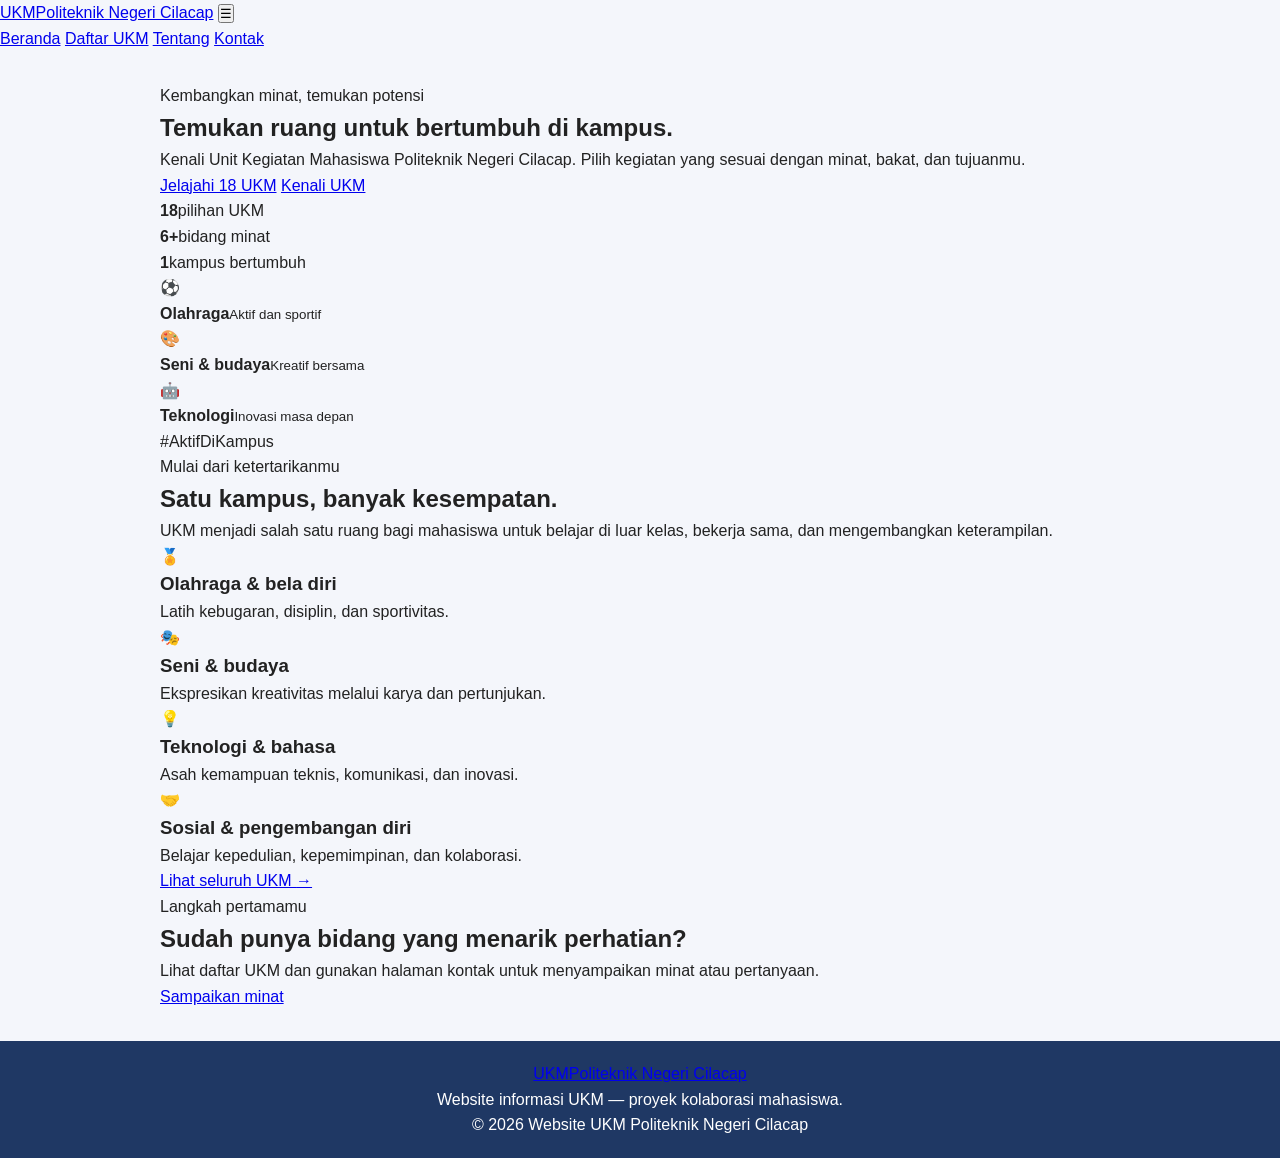
==== index.html @ 3d3fce13 "menambah halaman awal web UKM PNC" ====
<!doctype html>
<html lang="id">

<head>
  <meta charset="UTF-8">
  <meta name="viewport" content="width=device-width, initial-scale=1.0">
  <meta name="description" content="Informasi Unit Kegiatan Mahasiswa Politeknik Negeri Cilacap.">
  <title>UKM Politeknik Negeri Cilacap</title>
  <link rel="stylesheet" href="css/style.css">
</head>

<body>
  <header class="site-header">
    <a class="brand" href="index.html"><span class="brand-mark">UKM</span><span>Politeknik Negeri Cilacap</span></a>
    <button class="menu-toggle" id="menu-toggle" type="button" aria-label="Buka menu" aria-expanded="false">☰</button>
    <nav class="navigation" id="navigation">
      <a class="active" href="index.html">Beranda</a>
      <a href="ukm.html">Daftar UKM</a>
      <a href="tentang.html">Tentang</a>
      <a href="kontak.html">Kontak</a>
    </nav>
  </header>

  <main>
    <section class="hero">
      <div class="hero-content">
        <p class="eyebrow">Kembangkan minat, temukan potensi</p>
        <h1>Temukan ruang untuk <span>bertumbuh</span> di kampus.</h1>
        <p class="hero-description">Kenali Unit Kegiatan Mahasiswa Politeknik Negeri Cilacap. Pilih kegiatan yang sesuai
          dengan minat, bakat, dan tujuanmu.</p>
        <div class="hero-actions">
          <a class="button button-primary" href="ukm.html">Jelajahi 18 UKM</a>
          <a class="button button-outline" href="tentang.html">Kenali UKM</a>
        </div>
        <div class="hero-stats">
          <div><strong>18</strong><span>pilihan UKM</span></div>
          <div><strong>6+</strong><span>bidang minat</span></div>
          <div><strong>1</strong><span>kampus bertumbuh</span></div>
        </div>
      </div>
      <div class="hero-art" aria-label="Ilustrasi aktivitas mahasiswa">
        <div class="art-circle"></div>
        <div class="art-card art-card-top"><span>⚽</span>
          <div><b>Olahraga</b><small>Aktif dan sportif</small></div>
        </div>
        <div class="art-card art-card-middle"><span>🎨</span>
          <div><b>Seni & budaya</b><small>Kreatif bersama</small></div>
        </div>
        <div class="art-card art-card-bottom"><span>🤖</span>
          <div><b>Teknologi</b><small>Inovasi masa depan</small></div>
        </div>
        <div class="art-label">#AktifDiKampus</div>
      </div>
    </section>

    <section class="section section-soft">
      <div class="section-heading">
        <p class="eyebrow">Mulai dari ketertarikanmu</p>
        <h2>Satu kampus, banyak kesempatan.</h2>
        <p>UKM menjadi salah satu ruang bagi mahasiswa untuk belajar di luar kelas, bekerja sama, dan mengembangkan
          keterampilan.</p>
      </div>
      <div class="category-grid">
        <article class="category-card"><span class="category-icon">🏅</span>
          <h3>Olahraga & bela diri</h3>
          <p>Latih kebugaran, disiplin, dan sportivitas.</p>
        </article>
        <article class="category-card"><span class="category-icon">🎭</span>
          <h3>Seni & budaya</h3>
          <p>Ekspresikan kreativitas melalui karya dan pertunjukan.</p>
        </article>
        <article class="category-card"><span class="category-icon">💡</span>
          <h3>Teknologi & bahasa</h3>
          <p>Asah kemampuan teknis, komunikasi, dan inovasi.</p>
        </article>
        <article class="category-card"><span class="category-icon">🤝</span>
          <h3>Sosial & pengembangan diri</h3>
          <p>Belajar kepedulian, kepemimpinan, dan kolaborasi.</p>
        </article>
      </div>
      <div class="center-action"><a class="text-link" href="ukm.html">Lihat seluruh UKM <span
            aria-hidden="true">→</span></a></div>
    </section>

    <section class="section join-banner">
      <div>
        <p class="eyebrow">Langkah pertamamu</p>
        <h2>Sudah punya bidang yang menarik perhatian?</h2>
        <p>Lihat daftar UKM dan gunakan halaman kontak untuk menyampaikan minat atau pertanyaan.</p>
      </div>
      <a class="button button-light" href="kontak.html">Sampaikan minat</a>
    </section>
  </main>

  <footer class="site-footer">
    <a class="brand brand-footer" href="index.html"><span class="brand-mark">UKM</span><span>Politeknik Negeri
        Cilacap</span></a>
    <p>Website informasi UKM — proyek kolaborasi mahasiswa.</p>
    <p class="copyright">© 2026 Website UKM Politeknik Negeri Cilacap</p>
  </footer>
  <script src="js/script.js"></script>
</body>

</html>
---- css/style.css ----
* {
    margin: 0;
    padding: 0;
    box-sizing: border-box;
}

body {
    font-family: Arial, sans-serif;
    color: #222;
    background-color: #f4f6fb;
    line-height: 1.6;
}

.navbar {
    display: flex;
    justify-content: space-between;
    align-items: center;
    flex-wrap: wrap;
    gap: 12px;
    padding: 16px 32px;
    background-color: #1f3864;
    color: white;
}

.logo {
    font-size: 22px;
}

.menu {
    display: flex;
    gap: 24px;
    list-style: none;
}

.menu a {
    color: white;
    text-decoration: none;
}

.menu a:hover {
    text-decoration: underline;
}

#tombol-tema {
    padding: 8px 14px;
    border: none;
    border-radius: 6px;
    background-color: white;
    color: #1f3864;
    cursor: pointer;
}

main {
    max-width: 1000px;
    margin: 0 auto;
    padding: 32px 20px;
}

.grid-card {
    display: grid;
    grid-template-columns: repeat(auto-fit, minmax(240px, 1fr));
    gap: 20px;
}

.card {
    background-color: white;
    border: 1px solid #ccc;
    border-radius: 8px;
    padding: 20px;
}

.card img {
    width: 100%;
    border-radius: 6px;
    margin-bottom: 10px;
}

footer {
    padding: 20px 32px;
    text-align: center;
    background-color: #1f3864;
    color: white;
}

body.gelap {
    background-color: #121826;
    color: #e8e8e8;
}

body.gelap .card {
    background-color: #1c2538;
    border-color: #33415c;
}

@media (max-width: 600px) {
    .navbar {
        flex-direction: column;
    }

    .menu {
        gap: 14px;
    }
}
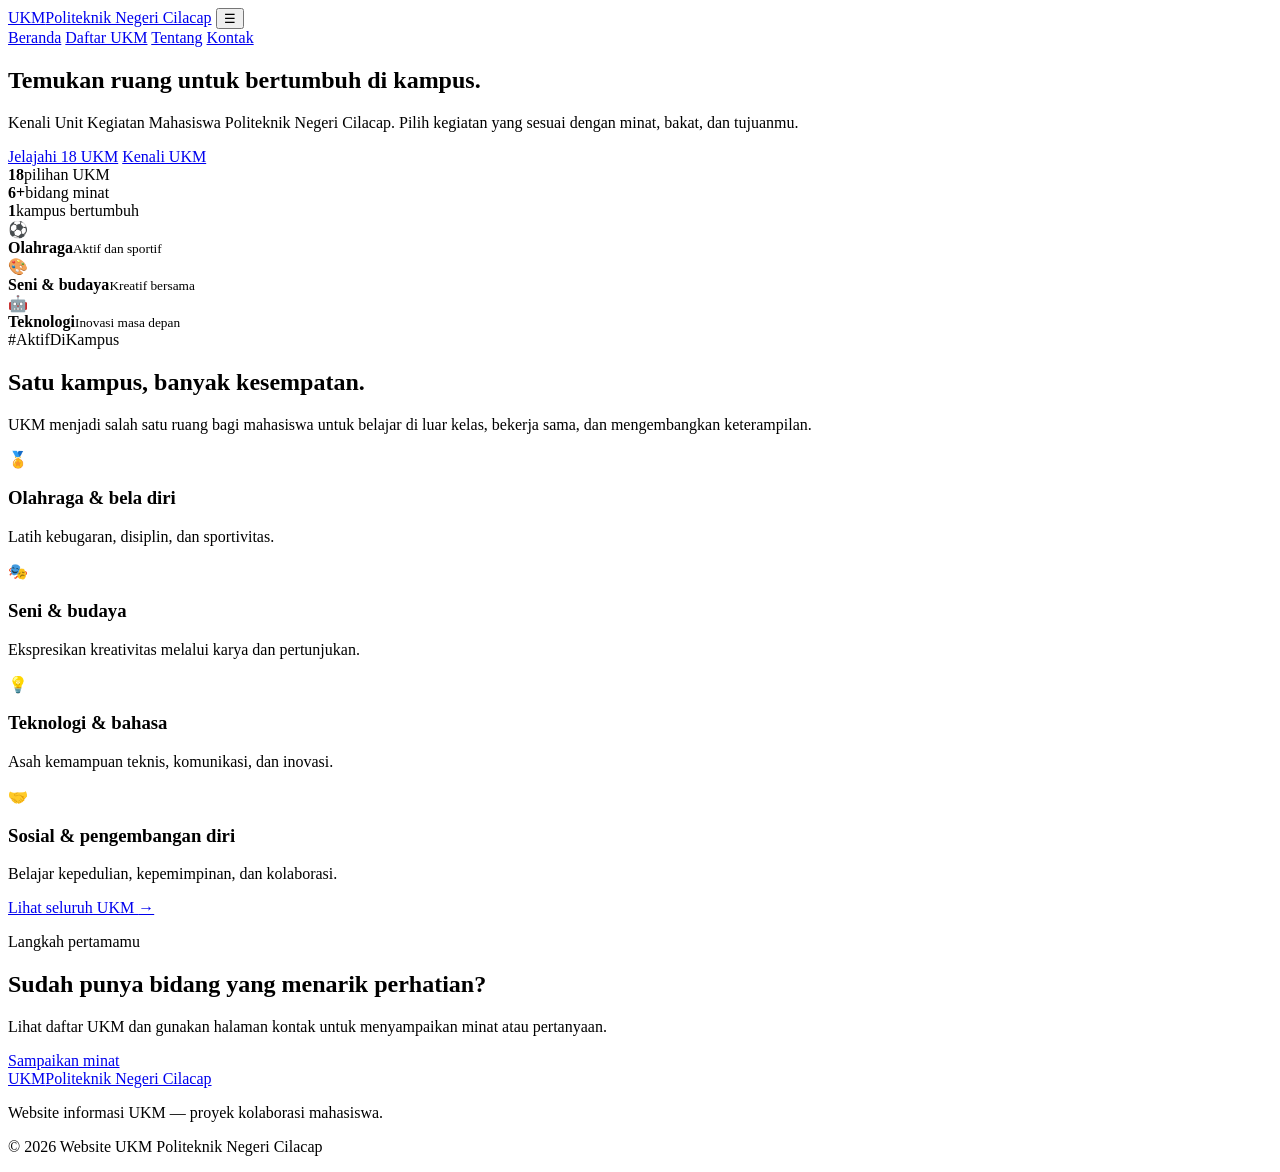
==== commit c23f979d: "menambahkan halaman beranda" ====
--- a/index.html
+++ b/index.html
@@ -1,14 +1,12 @@
 <!doctype html>
 <html lang="id">
-
 <head>
   <meta charset="UTF-8">
   <meta name="viewport" content="width=device-width, initial-scale=1.0">
   <meta name="description" content="Informasi Unit Kegiatan Mahasiswa Politeknik Negeri Cilacap.">
   <title>UKM Politeknik Negeri Cilacap</title>
-  <link rel="stylesheet" href="css/style.css">
+  <link rel="stylesheet" href="style.css">
 </head>
-
 <body>
   <header class="site-header">
     <a class="brand" href="index.html"><span class="brand-mark">UKM</span><span>Politeknik Negeri Cilacap</span></a>
@@ -24,10 +22,8 @@
   <main>
     <section class="hero">
       <div class="hero-content">
-        <p class="eyebrow">Kembangkan minat, temukan potensi</p>
         <h1>Temukan ruang untuk <span>bertumbuh</span> di kampus.</h1>
-        <p class="hero-description">Kenali Unit Kegiatan Mahasiswa Politeknik Negeri Cilacap. Pilih kegiatan yang sesuai
-          dengan minat, bakat, dan tujuanmu.</p>
+        <p class="hero-description">Kenali Unit Kegiatan Mahasiswa Politeknik Negeri Cilacap. Pilih kegiatan yang sesuai dengan minat, bakat, dan tujuanmu.</p>
         <div class="hero-actions">
           <a class="button button-primary" href="ukm.html">Jelajahi 18 UKM</a>
           <a class="button button-outline" href="tentang.html">Kenali UKM</a>
@@ -40,65 +36,38 @@
       </div>
       <div class="hero-art" aria-label="Ilustrasi aktivitas mahasiswa">
         <div class="art-circle"></div>
-        <div class="art-card art-card-top"><span>⚽</span>
-          <div><b>Olahraga</b><small>Aktif dan sportif</small></div>
-        </div>
-        <div class="art-card art-card-middle"><span>🎨</span>
-          <div><b>Seni & budaya</b><small>Kreatif bersama</small></div>
-        </div>
-        <div class="art-card art-card-bottom"><span>🤖</span>
-          <div><b>Teknologi</b><small>Inovasi masa depan</small></div>
-        </div>
+        <div class="art-card art-card-top"><span>⚽</span><div><b>Olahraga</b><small>Aktif dan sportif</small></div></div>
+        <div class="art-card art-card-middle"><span>🎨</span><div><b>Seni & budaya</b><small>Kreatif bersama</small></div></div>
+        <div class="art-card art-card-bottom"><span>🤖</span><div><b>Teknologi</b><small>Inovasi masa depan</small></div></div>
         <div class="art-label">#AktifDiKampus</div>
       </div>
     </section>
 
     <section class="section section-soft">
       <div class="section-heading">
-        <p class="eyebrow">Mulai dari ketertarikanmu</p>
         <h2>Satu kampus, banyak kesempatan.</h2>
-        <p>UKM menjadi salah satu ruang bagi mahasiswa untuk belajar di luar kelas, bekerja sama, dan mengembangkan
-          keterampilan.</p>
+        <p>UKM menjadi salah satu ruang bagi mahasiswa untuk belajar di luar kelas, bekerja sama, dan mengembangkan keterampilan.</p>
       </div>
       <div class="category-grid">
-        <article class="category-card"><span class="category-icon">🏅</span>
-          <h3>Olahraga & bela diri</h3>
-          <p>Latih kebugaran, disiplin, dan sportivitas.</p>
-        </article>
-        <article class="category-card"><span class="category-icon">🎭</span>
-          <h3>Seni & budaya</h3>
-          <p>Ekspresikan kreativitas melalui karya dan pertunjukan.</p>
-        </article>
-        <article class="category-card"><span class="category-icon">💡</span>
-          <h3>Teknologi & bahasa</h3>
-          <p>Asah kemampuan teknis, komunikasi, dan inovasi.</p>
-        </article>
-        <article class="category-card"><span class="category-icon">🤝</span>
-          <h3>Sosial & pengembangan diri</h3>
-          <p>Belajar kepedulian, kepemimpinan, dan kolaborasi.</p>
-        </article>
+        <article class="category-card"><span class="category-icon">🏅</span><h3>Olahraga & bela diri</h3><p>Latih kebugaran, disiplin, dan sportivitas.</p></article>
+        <article class="category-card"><span class="category-icon">🎭</span><h3>Seni & budaya</h3><p>Ekspresikan kreativitas melalui karya dan pertunjukan.</p></article>
+        <article class="category-card"><span class="category-icon">💡</span><h3>Teknologi & bahasa</h3><p>Asah kemampuan teknis, komunikasi, dan inovasi.</p></article>
+        <article class="category-card"><span class="category-icon">🤝</span><h3>Sosial & pengembangan diri</h3><p>Belajar kepedulian, kepemimpinan, dan kolaborasi.</p></article>
       </div>
-      <div class="center-action"><a class="text-link" href="ukm.html">Lihat seluruh UKM <span
-            aria-hidden="true">→</span></a></div>
+      <div class="center-action"><a class="text-link" href="ukm.html">Lihat seluruh UKM <span aria-hidden="true">→</span></a></div>
     </section>
 
     <section class="section join-banner">
-      <div>
-        <p class="eyebrow">Langkah pertamamu</p>
-        <h2>Sudah punya bidang yang menarik perhatian?</h2>
-        <p>Lihat daftar UKM dan gunakan halaman kontak untuk menyampaikan minat atau pertanyaan.</p>
-      </div>
+      <div><p class="eyebrow">Langkah pertamamu</p><h2>Sudah punya bidang yang menarik perhatian?</h2><p>Lihat daftar UKM dan gunakan halaman kontak untuk menyampaikan minat atau pertanyaan.</p></div>
       <a class="button button-light" href="kontak.html">Sampaikan minat</a>
     </section>
   </main>
 
   <footer class="site-footer">
-    <a class="brand brand-footer" href="index.html"><span class="brand-mark">UKM</span><span>Politeknik Negeri
-        Cilacap</span></a>
+    <a class="brand brand-footer" href="index.html"><span class="brand-mark">UKM</span><span>Politeknik Negeri Cilacap</span></a>
     <p>Website informasi UKM — proyek kolaborasi mahasiswa.</p>
     <p class="copyright">© 2026 Website UKM Politeknik Negeri Cilacap</p>
   </footer>
   <script src="js/script.js"></script>
 </body>
-
-</html>+</html>
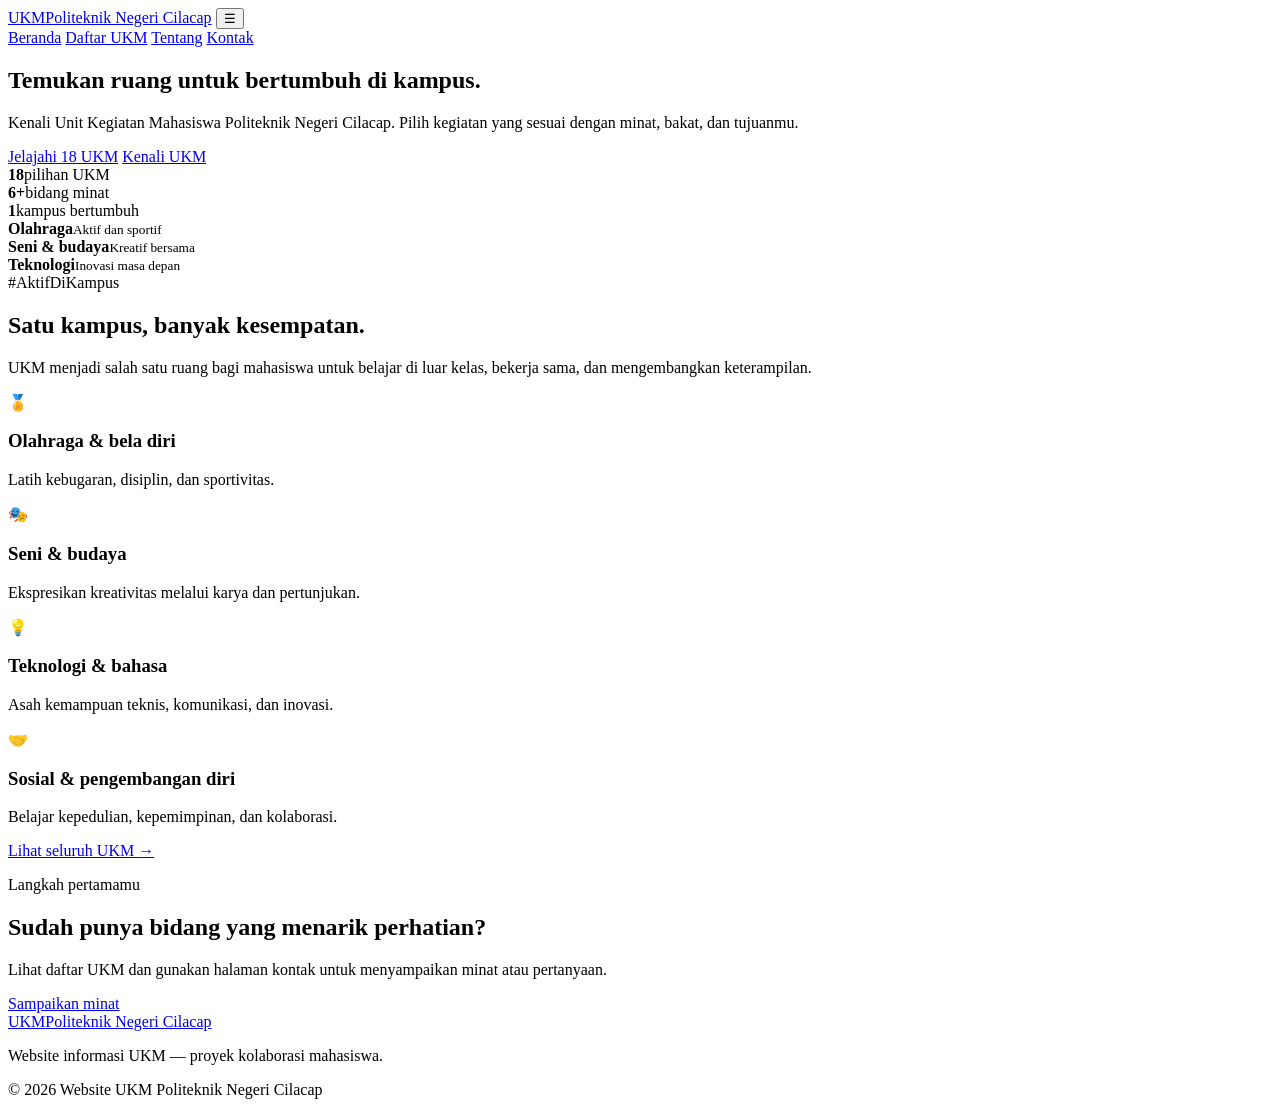
==== commit 67113c7c: "membuat stuktur html" ====
--- a/index.html
+++ b/index.html
@@ -36,9 +36,9 @@
       </div>
       <div class="hero-art" aria-label="Ilustrasi aktivitas mahasiswa">
         <div class="art-circle"></div>
-        <div class="art-card art-card-top"><span>⚽</span><div><b>Olahraga</b><small>Aktif dan sportif</small></div></div>
-        <div class="art-card art-card-middle"><span>🎨</span><div><b>Seni & budaya</b><small>Kreatif bersama</small></div></div>
-        <div class="art-card art-card-bottom"><span>🤖</span><div><b>Teknologi</b><small>Inovasi masa depan</small></div></div>
+        <div class="art-card art-card-top"><div><b>Olahraga</b><small>Aktif dan sportif</small></div></div>
+        <div class="art-card art-card-middle"><div><b>Seni & budaya</b><small>Kreatif bersama</small></div></div>
+        <div class="art-card art-card-bottom"><div><b>Teknologi</b><small>Inovasi masa depan</small></div></div>
         <div class="art-label">#AktifDiKampus</div>
       </div>
     </section>
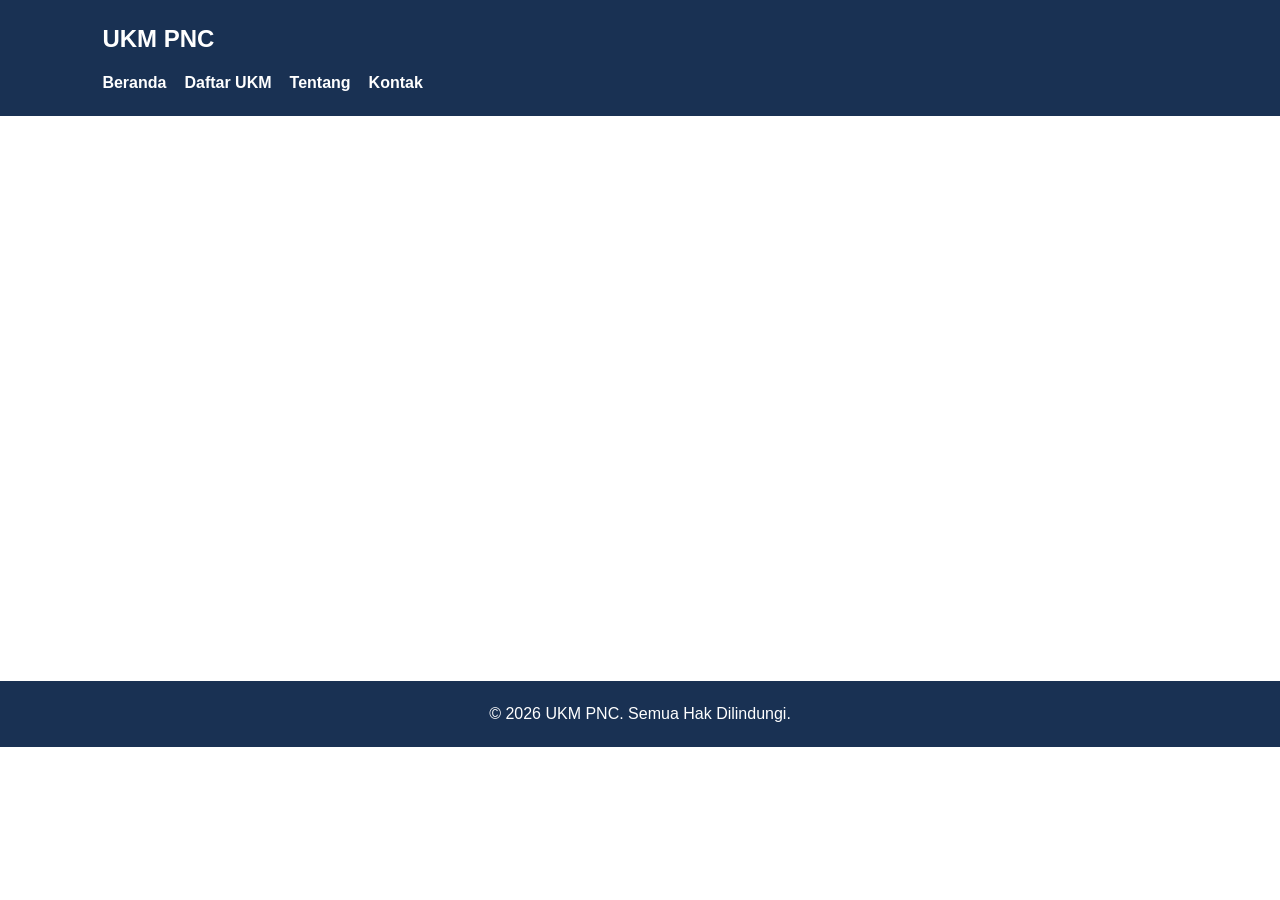
==== commit eeb12524: "membuat stuktur html" ====
--- a/index.html
+++ b/index.html
@@ -1,73 +1,30 @@
-<!doctype html>
+<!DOCTYPE html>
 <html lang="id">
 <head>
-  <meta charset="UTF-8">
-  <meta name="viewport" content="width=device-width, initial-scale=1.0">
-  <meta name="description" content="Informasi Unit Kegiatan Mahasiswa Politeknik Negeri Cilacap.">
-  <title>UKM Politeknik Negeri Cilacap</title>
-  <link rel="stylesheet" href="style.css">
+    <meta charset="UTF-8">
+    <meta name="viewport" content="width=device-width, initial-scale=1.0">
+    <title>Beranda - UKM PNC</title>
+    <link rel="stylesheet" href="css/style.css">
 </head>
 <body>
-  <header class="site-header">
-    <a class="brand" href="index.html"><span class="brand-mark">UKM</span><span>Politeknik Negeri Cilacap</span></a>
-    <button class="menu-toggle" id="menu-toggle" type="button" aria-label="Buka menu" aria-expanded="false">☰</button>
-    <nav class="navigation" id="navigation">
-      <a class="active" href="index.html">Beranda</a>
-      <a href="ukm.html">Daftar UKM</a>
-      <a href="tentang.html">Tentang</a>
-      <a href="kontak.html">Kontak</a>
-    </nav>
-  </header>
 
-  <main>
-    <section class="hero">
-      <div class="hero-content">
-        <h1>Temukan ruang untuk <span>bertumbuh</span> di kampus.</h1>
-        <p class="hero-description">Kenali Unit Kegiatan Mahasiswa Politeknik Negeri Cilacap. Pilih kegiatan yang sesuai dengan minat, bakat, dan tujuanmu.</p>
-        <div class="hero-actions">
-          <a class="button button-primary" href="ukm.html">Jelajahi 18 UKM</a>
-          <a class="button button-outline" href="tentang.html">Kenali UKM</a>
-        </div>
-        <div class="hero-stats">
-          <div><strong>18</strong><span>pilihan UKM</span></div>
-          <div><strong>6+</strong><span>bidang minat</span></div>
-          <div><strong>1</strong><span>kampus bertumbuh</span></div>
-        </div>
-      </div>
-      <div class="hero-art" aria-label="Ilustrasi aktivitas mahasiswa">
-        <div class="art-circle"></div>
-        <div class="art-card art-card-top"><div><b>Olahraga</b><small>Aktif dan sportif</small></div></div>
-        <div class="art-card art-card-middle"><div><b>Seni & budaya</b><small>Kreatif bersama</small></div></div>
-        <div class="art-card art-card-bottom"><div><b>Teknologi</b><small>Inovasi masa depan</small></div></div>
-        <div class="art-label">#AktifDiKampus</div>
-      </div>
-    </section>
+    <header>
+        <h2>UKM PNC</h2>
+        <nav>
+            <a href="index.html">Beranda</a>
+            <a href="ukm.html">Daftar UKM</a>
+            <a href="tentang.html">Tentang</a>
+            <a href="kontak.html">Kontak</a>
+        </nav>
+    </header>
 
-    <section class="section section-soft">
-      <div class="section-heading">
-        <h2>Satu kampus, banyak kesempatan.</h2>
-        <p>UKM menjadi salah satu ruang bagi mahasiswa untuk belajar di luar kelas, bekerja sama, dan mengembangkan keterampilan.</p>
-      </div>
-      <div class="category-grid">
-        <article class="category-card"><span class="category-icon">🏅</span><h3>Olahraga & bela diri</h3><p>Latih kebugaran, disiplin, dan sportivitas.</p></article>
-        <article class="category-card"><span class="category-icon">🎭</span><h3>Seni & budaya</h3><p>Ekspresikan kreativitas melalui karya dan pertunjukan.</p></article>
-        <article class="category-card"><span class="category-icon">💡</span><h3>Teknologi & bahasa</h3><p>Asah kemampuan teknis, komunikasi, dan inovasi.</p></article>
-        <article class="category-card"><span class="category-icon">🤝</span><h3>Sosial & pengembangan diri</h3><p>Belajar kepedulian, kepemimpinan, dan kolaborasi.</p></article>
-      </div>
-      <div class="center-action"><a class="text-link" href="ukm.html">Lihat seluruh UKM <span aria-hidden="true">→</span></a></div>
-    </section>
+    <main>
+        <!-- Konten beranda ditambahkan pada commit berikutnya -->
+    </main>
 
-    <section class="section join-banner">
-      <div><p class="eyebrow">Langkah pertamamu</p><h2>Sudah punya bidang yang menarik perhatian?</h2><p>Lihat daftar UKM dan gunakan halaman kontak untuk menyampaikan minat atau pertanyaan.</p></div>
-      <a class="button button-light" href="kontak.html">Sampaikan minat</a>
-    </section>
-  </main>
+    <footer>
+        <p>&copy; 2026 UKM PNC. Semua Hak Dilindungi.</p>
+    </footer>
 
-  <footer class="site-footer">
-    <a class="brand brand-footer" href="index.html"><span class="brand-mark">UKM</span><span>Politeknik Negeri Cilacap</span></a>
-    <p>Website informasi UKM — proyek kolaborasi mahasiswa.</p>
-    <p class="copyright">© 2026 Website UKM Politeknik Negeri Cilacap</p>
-  </footer>
-  <script src="js/script.js"></script>
 </body>
 </html>
--- a/css/style.css
+++ b/css/style.css
@@ -0,0 +1,199 @@
+/* COMMIT 1: Dasar desain website */
+
+* {
+    margin: 0;
+    padding: 0;
+    box-sizing: border-box;
+}
+
+body {
+    font-family: Arial, sans-serif;
+    background-color: #ffffff;
+    color: #193153;
+    line-height: 1.6;
+}
+
+a {
+    text-decoration: none;
+}
+
+img {
+    max-width: 100%;
+}
+
+/* COMMIT 2: Layout halaman */
+
+header {
+    background-color: #193153;
+    color: #ffffff;
+    padding: 20px 8%;
+}
+
+header h2 {
+    color: #ffffff;
+    margin-bottom: 10px;
+}
+
+nav {
+    display: flex;
+    flex-wrap: wrap;
+    gap: 18px;
+    margin-top: 12px;
+}
+
+nav a {
+    color: #ffffff;
+    font-weight: bold;
+}
+
+nav a:hover {
+    color: #b9d5ff;
+}
+
+main {
+    width: 84%;
+    max-width: 1100px;
+    margin: 35px auto;
+    min-height: 55vh;
+}
+
+section {
+    margin-bottom: 30px;
+}
+
+h1,
+h2,
+h3 {
+    color: #193153;
+    margin-bottom: 12px;
+}
+
+p {
+    margin-bottom: 12px;
+}
+
+footer {
+    background-color: #193153;
+    color: #ffffff;
+    text-align: center;
+    padding: 20px;
+    margin-top: 35px;
+}
+
+footer p {
+    margin-bottom: 0;
+}
+
+/* COMMIT 3: Komponen dan responsivitas */
+
+.btn {
+    display: inline-block;
+    background-color: #193153;
+    color: #ffffff;
+    padding: 11px 20px;
+    border: 2px solid #193153;
+    border-radius: 6px;
+    cursor: pointer;
+    font-size: 15px;
+    font-weight: bold;
+    margin-top: 8px;
+}
+
+.btn:hover {
+    background-color: #ffffff;
+    color: #193153;
+}
+
+.hero {
+    background-color: #edf3fb;
+    padding: 40px 30px;
+    border-radius: 12px;
+    margin-bottom: 30px;
+}
+
+.hero p {
+    max-width: 700px;
+}
+
+.card-container {
+    display: grid;
+    grid-template-columns: repeat(3, minmax(0, 1fr));
+    gap: 20px;
+}
+
+.card {
+    border: 1px solid #d7e0ec;
+    border-radius: 10px;
+    padding: 22px;
+    background-color: #ffffff;
+}
+
+.card h3 {
+    margin-bottom: 10px;
+}
+
+.card p {
+    margin-bottom: 10px;
+}
+
+.info-box {
+    background-color: #edf3fb;
+    border-left: 5px solid #193153;
+    padding: 20px;
+    border-radius: 6px;
+}
+
+form {
+    max-width: 650px;
+}
+
+form label {
+    display: block;
+    margin-top: 15px;
+    margin-bottom: 5px;
+    font-weight: bold;
+}
+
+form input,
+form textarea {
+    display: block;
+    width: 100%;
+    padding: 12px;
+    border: 1px solid #aab9cc;
+    border-radius: 6px;
+    font-family: Arial, sans-serif;
+    font-size: 15px;
+}
+
+form textarea {
+    min-height: 130px;
+    resize: vertical;
+}
+
+#hasilPesan {
+    margin-top: 15px;
+    font-weight: bold;
+}
+
+@media (max-width: 768px) {
+    header {
+        padding: 18px 5%;
+    }
+
+    main {
+        width: 90%;
+        margin: 25px auto;
+    }
+
+    .hero {
+        padding: 25px 20px;
+    }
+
+    .card-container {
+        grid-template-columns: 1fr;
+    }
+
+    nav {
+        gap: 12px;
+    }
+}
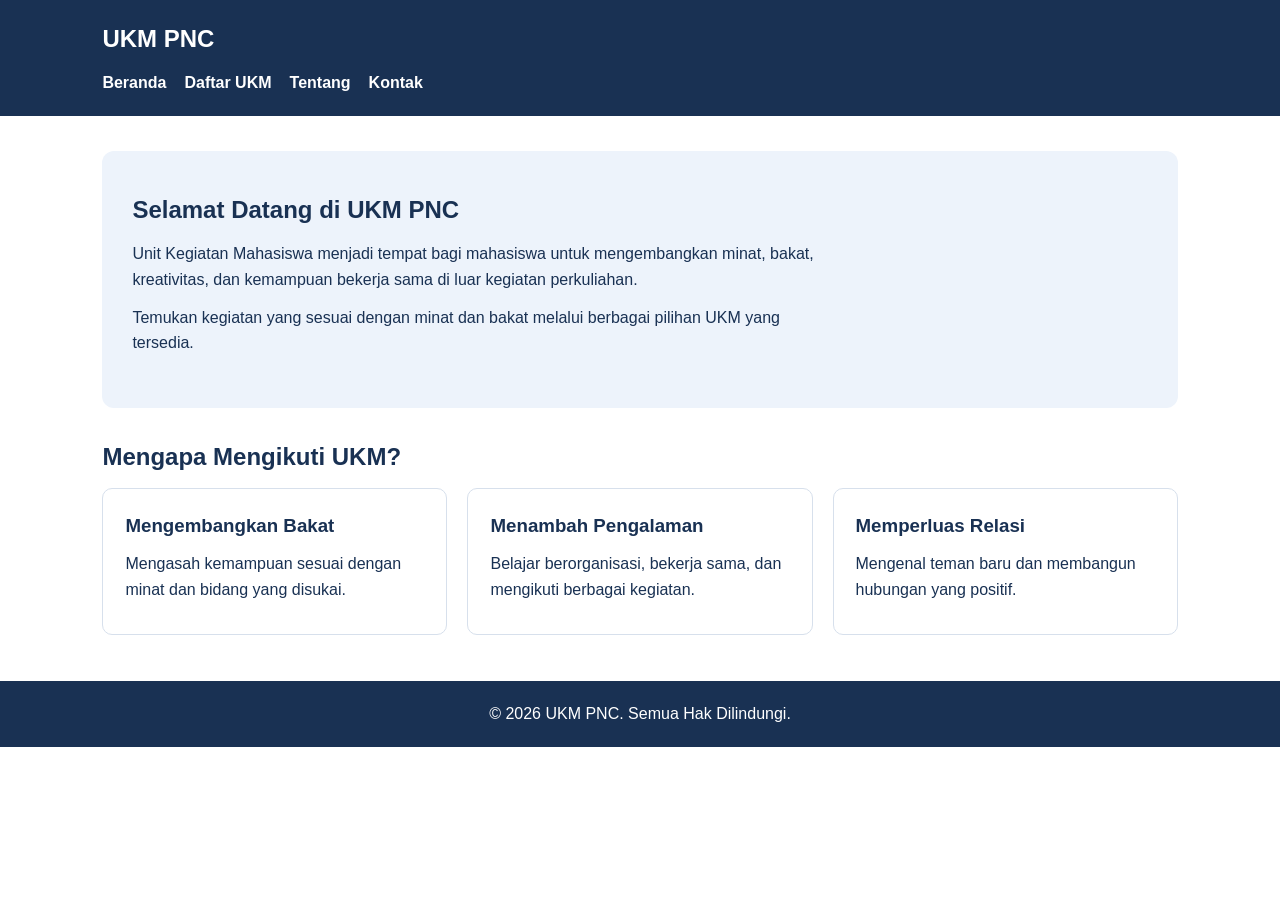
==== commit f902f7c1: "menambah konten beranda" ====
--- a/index.html
+++ b/index.html
@@ -18,9 +18,53 @@
         </nav>
     </header>
 
-    <main>
-        <!-- Konten beranda ditambahkan pada commit berikutnya -->
-    </main>
+<main>
+    <section class="hero">
+        <h1>Selamat Datang di UKM PNC</h1>
+
+        <p>
+            Unit Kegiatan Mahasiswa menjadi tempat bagi mahasiswa
+            untuk mengembangkan minat, bakat, kreativitas, dan
+            kemampuan bekerja sama di luar kegiatan perkuliahan.
+        </p>
+
+        <p>
+            Temukan kegiatan yang sesuai dengan minat dan bakat
+            melalui berbagai pilihan UKM yang tersedia.
+        </p>
+    </section>
+
+    <section>
+        <h2>Mengapa Mengikuti UKM?</h2>
+
+        <div class="card-container">
+            <article class="card">
+                <h3>Mengembangkan Bakat</h3>
+                <p>
+                    Mengasah kemampuan sesuai dengan minat
+                    dan bidang yang disukai.
+                </p>
+            </article>
+
+            <article class="card">
+                <h3>Menambah Pengalaman</h3>
+                <p>
+                    Belajar berorganisasi, bekerja sama,
+                    dan mengikuti berbagai kegiatan.
+                </p>
+            </article>
+
+            <article class="card">
+                <h3>Memperluas Relasi</h3>
+                <p>
+                    Mengenal teman baru dan membangun
+                    hubungan yang positif.
+                </p>
+            </article>
+        </div>
+    </section>
+
+</main>
 
     <footer>
         <p>&copy; 2026 UKM PNC. Semua Hak Dilindungi.</p>
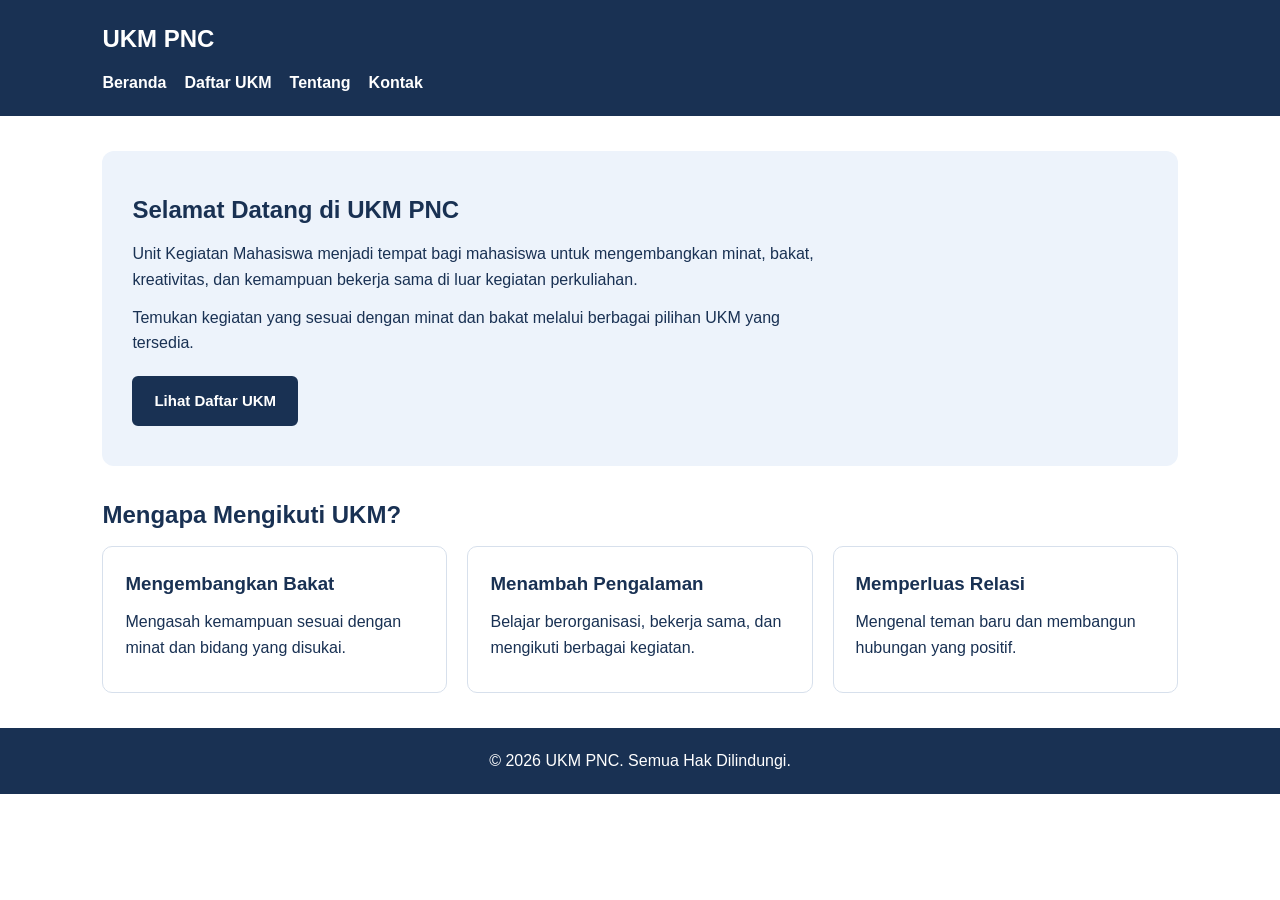
==== commit 3978dc10: "menambahkan link ke daftar ukm" ====
--- a/index.html
+++ b/index.html
@@ -32,6 +32,7 @@
             Temukan kegiatan yang sesuai dengan minat dan bakat
             melalui berbagai pilihan UKM yang tersedia.
         </p>
+        <a href="ukm.html" class="btn">Lihat Daftar UKM</a>
     </section>
 
     <section>
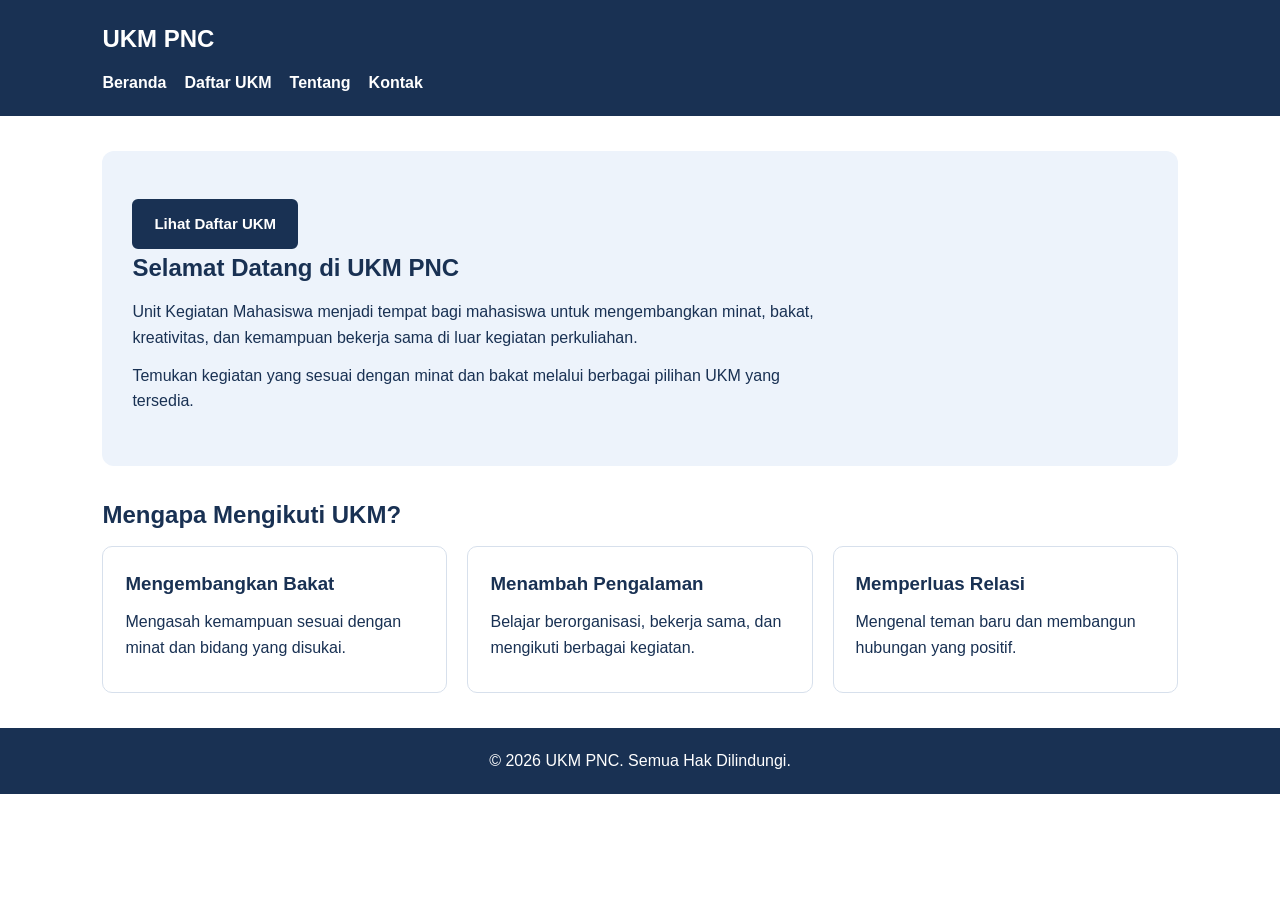
==== commit 26245198: "menyelesaikan konflik di index.html" ====
--- a/index.html
+++ b/index.html
@@ -1,3 +1,4 @@
+
 <!DOCTYPE html>
 <html lang="id">
 <head>
@@ -20,6 +21,7 @@
 
 <main>
     <section class="hero">
+      <a href="ukm.html" class="btn">Lihat Daftar UKM</a>
         <h1>Selamat Datang di UKM PNC</h1>
 
         <p>
@@ -32,7 +34,6 @@
             Temukan kegiatan yang sesuai dengan minat dan bakat
             melalui berbagai pilihan UKM yang tersedia.
         </p>
-        <a href="ukm.html" class="btn">Lihat Daftar UKM</a>
     </section>
 
     <section>
@@ -64,8 +65,8 @@
             </article>
         </div>
     </section>
+</main>
 
-</main>
 
     <footer>
         <p>&copy; 2026 UKM PNC. Semua Hak Dilindungi.</p>
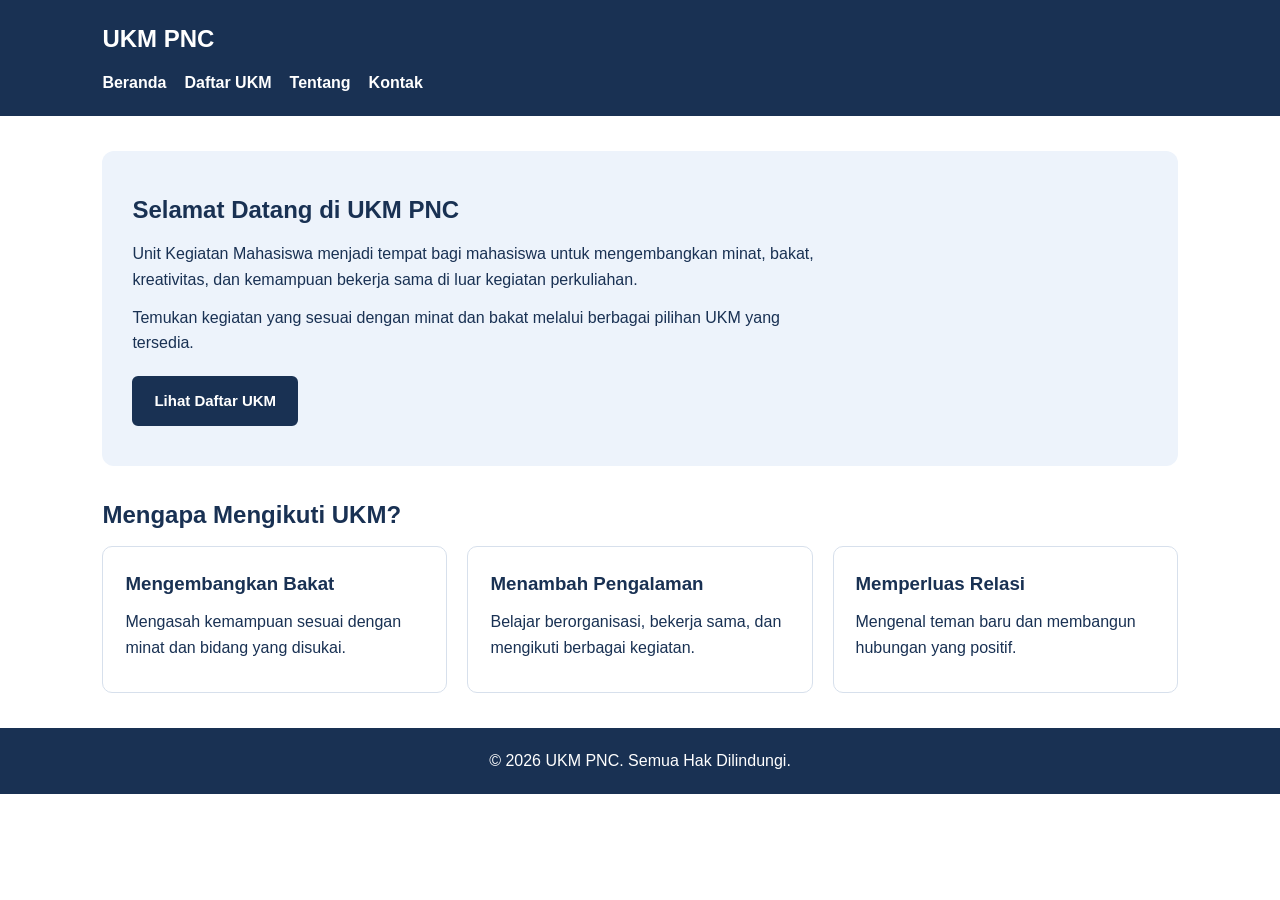
==== commit 38e0b05b: "mengubah button ukm" ====
--- a/index.html
+++ b/index.html
@@ -21,7 +21,6 @@
 
 <main>
     <section class="hero">
-      <a href="ukm.html" class="btn">Lihat Daftar UKM</a>
         <h1>Selamat Datang di UKM PNC</h1>
 
         <p>
@@ -34,6 +33,7 @@
             Temukan kegiatan yang sesuai dengan minat dan bakat
             melalui berbagai pilihan UKM yang tersedia.
         </p>
+       <a href="ukm.html" class="btn">Lihat Daftar UKM</a>
     </section>
 
     <section>
